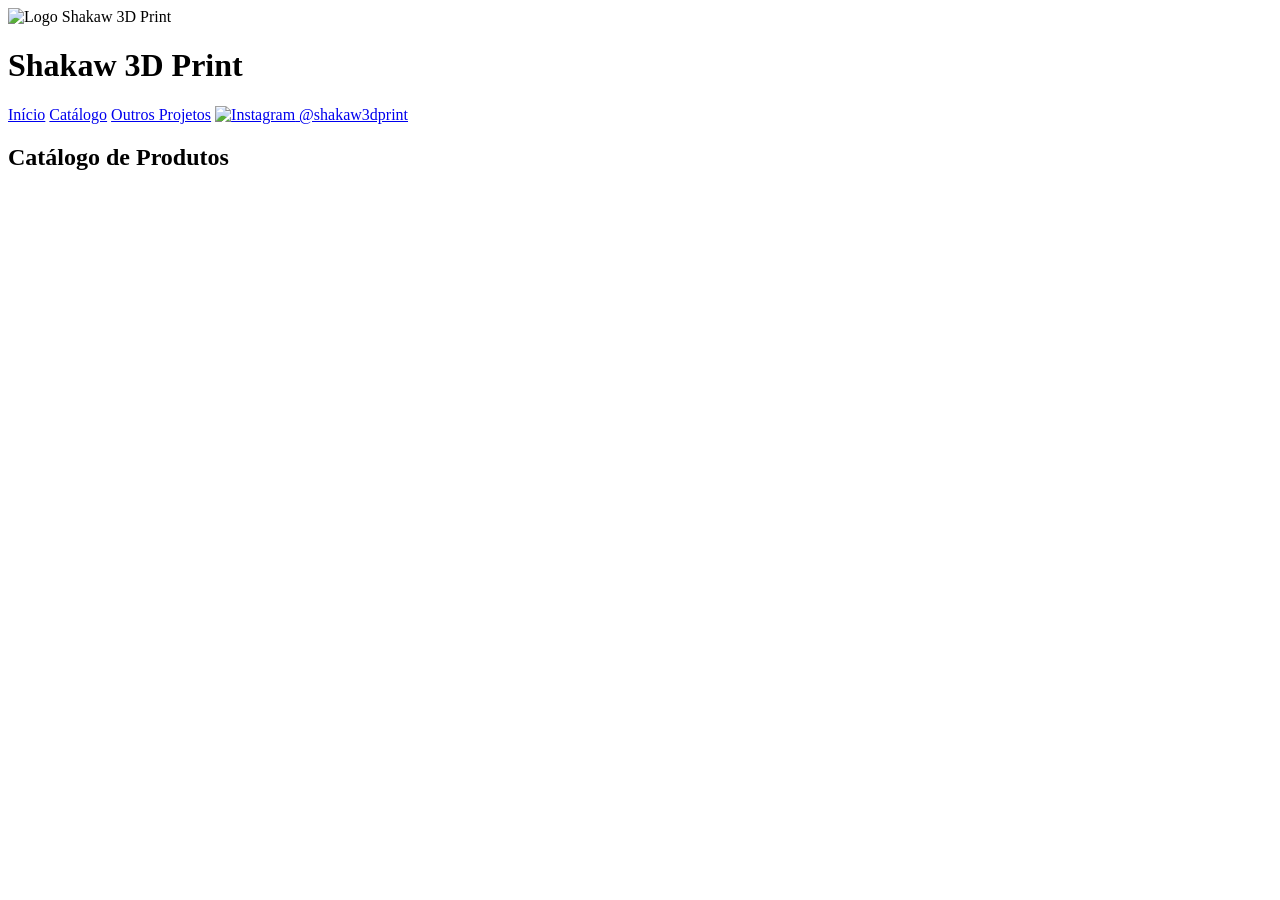
==== _index.html @ aa1853d1 "Rename index.html to _index.html" ====
<!DOCTYPE html>
<html lang="pt-BR">
<head>
  <meta charset="UTF-8">
  <meta name="viewport" content="width=device-width, initial-scale=1.0">
  <title>Shakaw 3D Print – Catálogo</title>
  <link rel="stylesheet" href="index_styles.css">
</head>
<body>

  <div class="header">
    <img src="assets/img/logo.webp" class="logo" alt="Logo Shakaw 3D Print">
    <h1>Shakaw 3D Print</h1>

    <div class="header-links">
      <a href="home.html">Início</a>
      <a href="index.html" class="active">Catálogo</a>
      <a href="outros_projetos.html">Outros Projetos</a>
      <a href="https://www.instagram.com/shakaw3dprint" target="_blank">
        <img src="https://cdn-icons-png.flaticon.com/512/2111/2111463.png"
             class="instagram-icon" alt="Instagram"> @shakaw3dprint
      </a>
    </div>
  </div>

  <main class="main-content">
    <section class="section-container">
      <h2 class="section-title">Catálogo de Produtos</h2>

      <!-- Aqui você mantém / adapta a estrutura que já tinha -->
      <div id="products-container">
        <!-- O JavaScript (index_script.js) pode preencher os produtos aqui usando products.json -->
      </div>
    </section>
  </main>

  <script src="index_script.js"></script>
</body>
</html>
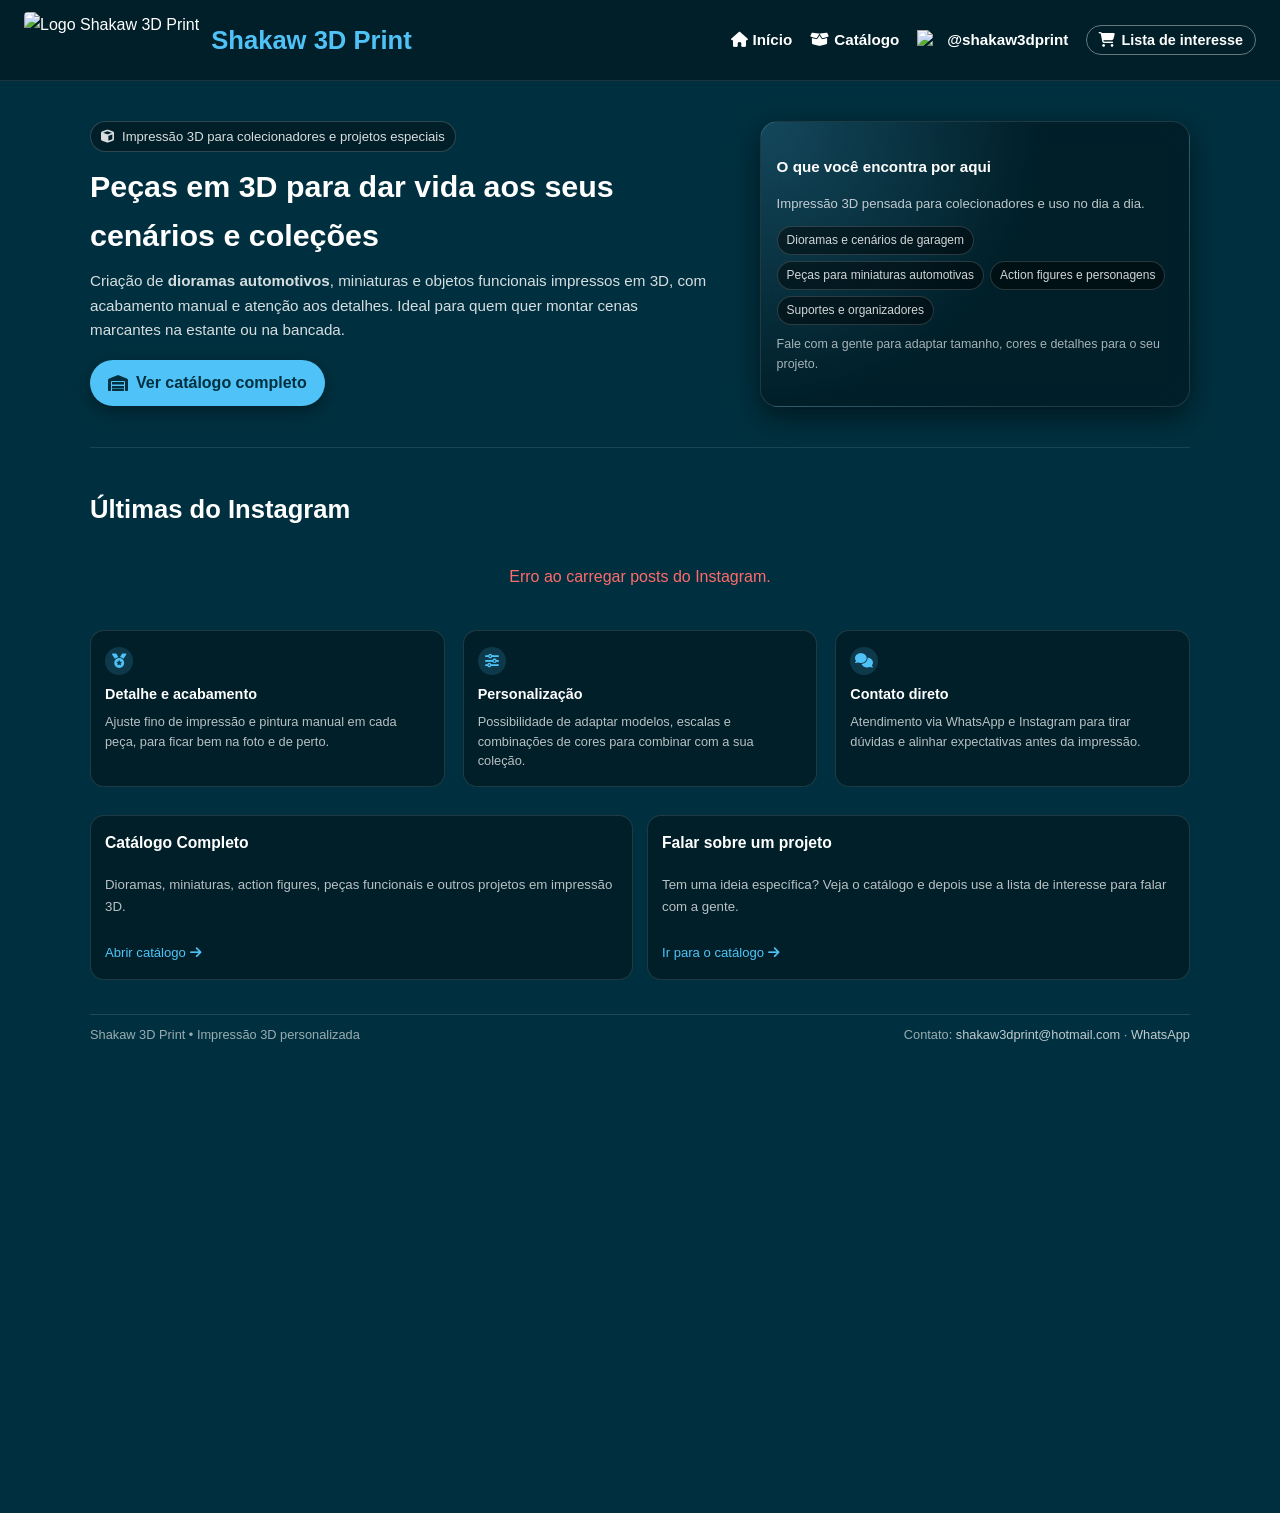
==== commit 1adcd654: "Rename index.html to _index.html" ====
--- a/_index.html
+++ b/_index.html
@@ -2,38 +2,10 @@
 <html lang="pt-BR">
 <head>
   <meta charset="UTF-8">
-  <meta name="viewport" content="width=device-width, initial-scale=1.0">
-  <title>Shakaw 3D Print – Catálogo</title>
-  <link rel="stylesheet" href="index_styles.css">
+  <meta http-equiv="refresh" content="0; url=home.html">
+  <title>Redirecionando...</title>
 </head>
 <body>
-
-  <div class="header">
-    <img src="assets/img/logo.webp" class="logo" alt="Logo Shakaw 3D Print">
-    <h1>Shakaw 3D Print</h1>
-
-    <div class="header-links">
-      <a href="home.html">Início</a>
-      <a href="index.html" class="active">Catálogo</a>
-      <a href="outros_projetos.html">Outros Projetos</a>
-      <a href="https://www.instagram.com/shakaw3dprint" target="_blank">
-        <img src="https://cdn-icons-png.flaticon.com/512/2111/2111463.png"
-             class="instagram-icon" alt="Instagram"> @shakaw3dprint
-      </a>
-    </div>
-  </div>
-
-  <main class="main-content">
-    <section class="section-container">
-      <h2 class="section-title">Catálogo de Produtos</h2>
-
-      <!-- Aqui você mantém / adapta a estrutura que já tinha -->
-      <div id="products-container">
-        <!-- O JavaScript (index_script.js) pode preencher os produtos aqui usando products.json -->
-      </div>
-    </section>
-  </main>
-
-  <script src="index_script.js"></script>
+  <p>Redirecionando para a página principal... <a href="home.html">Clique aqui se não redirecionar automaticamente</a></p>
 </body>
 </html>
